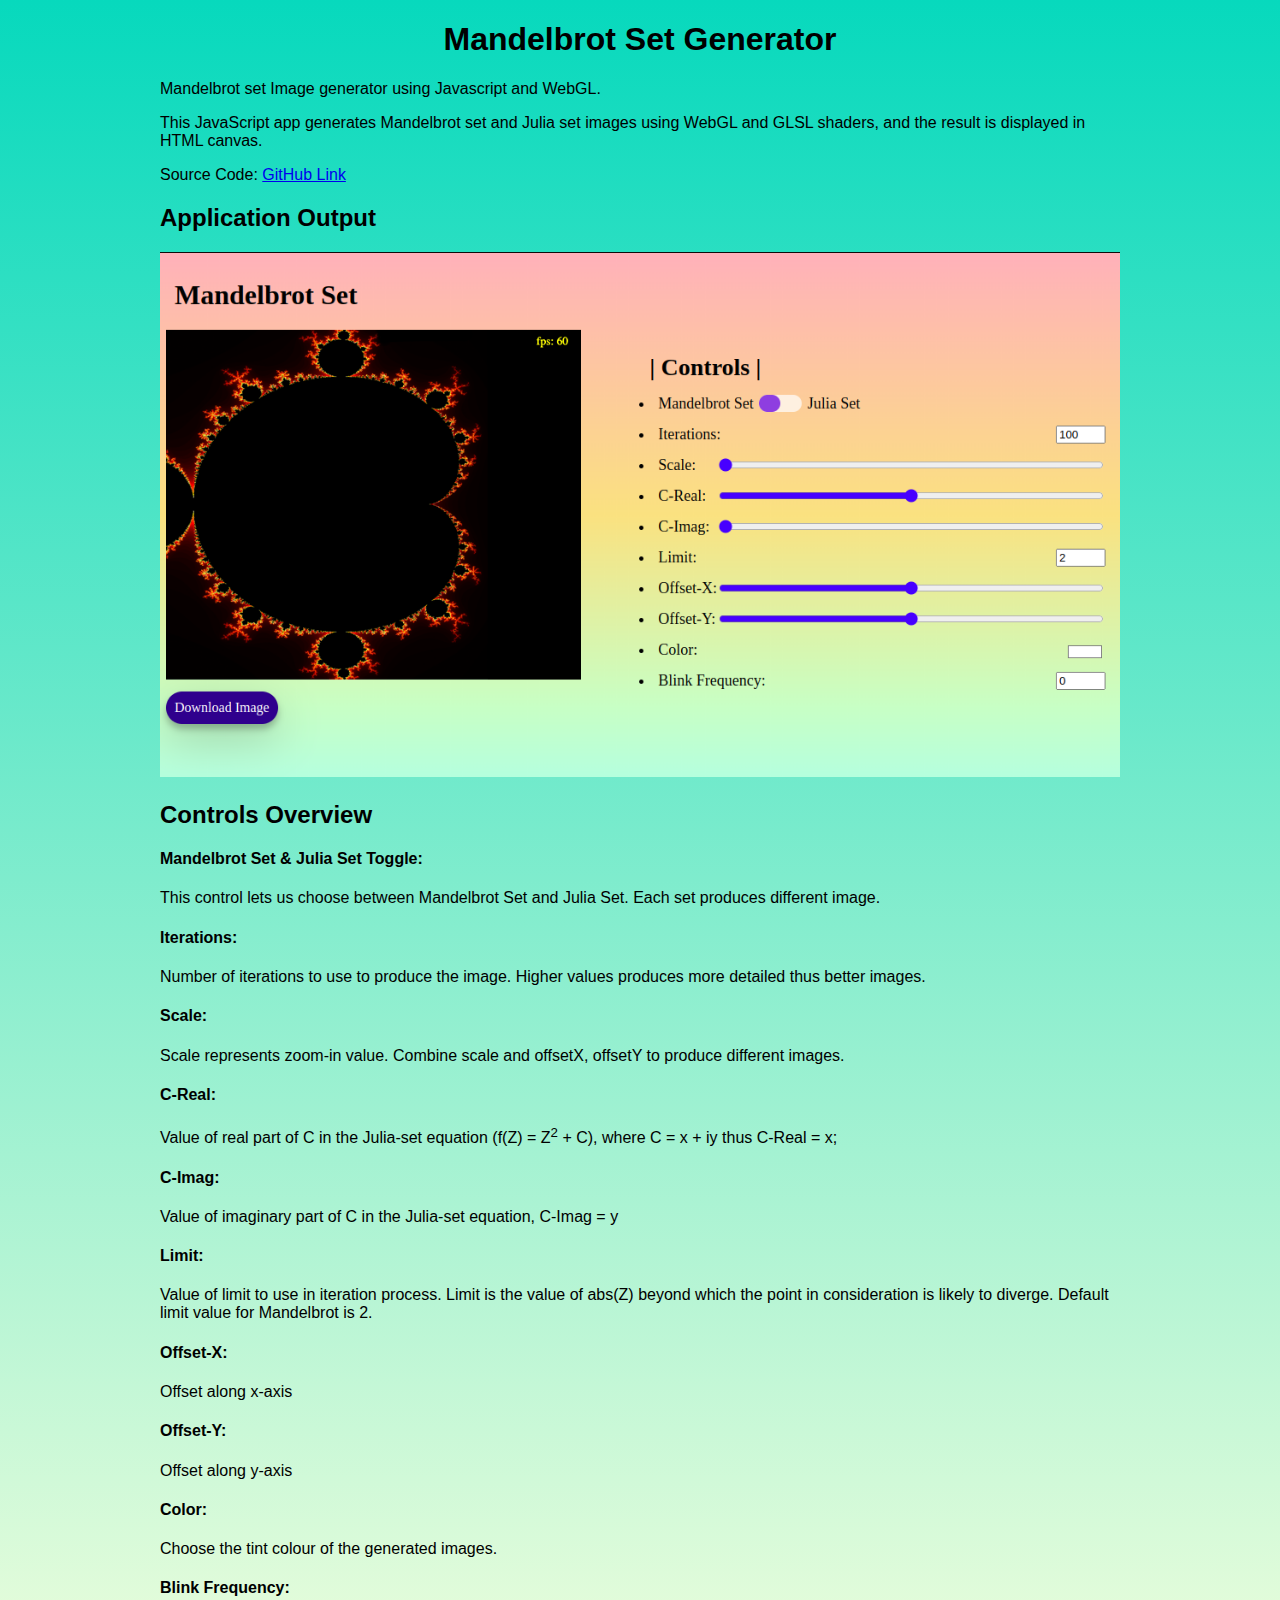
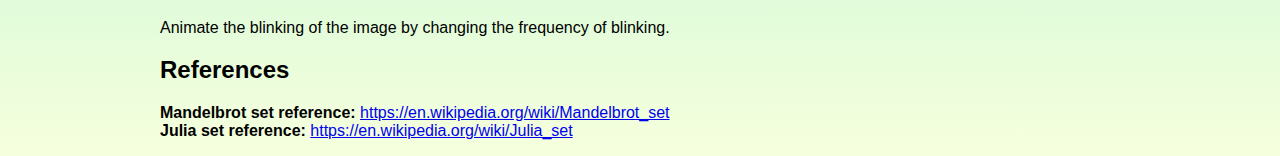
==== help.html @ 1ecaee45 "Merge branch 'dev' of github.com:ShishirBhandari/mandelbrot-set-generator into gh-pages" ====
<!DOCTYPE html>
<html lang="en">
<head>
  <meta charset="UTF-8">
  <meta name="viewport" content="width=device-width, initial-scale=1.0">

  <link rel="stylesheet" href="./css/main.css" />
  <link rel="icon" href="./favicon.png" type="image/icon type">
  <title>Help</title>
</head>
<body>
  <div style="font-family: Arial, Helvetica, sans-serif; margin: 10px auto; max-width: 960px; ">
    <h1 class="code-line" data-line-start=0 data-line-end=1 style="text-align:center"><a id="mandelbrotsetgenerator_0"></a>Mandelbrot Set Generator</h1>
    <p class="has-line-data" data-line-start="1" data-line-end="2">Mandelbrot set Image generator using Javascript and WebGL.</p>
    <p class="has-line-data" data-line-start="3" data-line-end="4">This JavaScript app generates Mandelbrot set and Julia set images using WebGL and GLSL shaders, and the result is displayed in HTML canvas.</p>
    <p>Source Code: <a href="https://github.com/ShishirBhandari/mandelbrot-set-generator">GitHub Link</a></p>
    <h2 class="code-line" data-line-start=5 data-line-end=6 ><a id="Application_output_5"></a>Application Output</h2>
    <p class="has-line-data" data-line-start="6" data-line-end="7"><img src="images/app_screenshot.png" alt="Image of Application Screen" width="100%"></p>
    <h2 class="code-line" data-line-start=8 data-line-end=9 ><a id="Controls_overview_8"></a>Controls Overview</h2>
    <h4 class="code-line" data-line-start=9 data-line-end=10 ><a id="Mandelbrot_Set__Julia_Set_Toggle_9"></a>Mandelbrot Set &amp; Julia Set Toggle:</h4>
    <p class="has-line-data" data-line-start="10" data-line-end="11">This control lets us choose between Mandelbrot Set and Julia Set. Each set produces different image.</p>
    <h4 class="code-line" data-line-start=11 data-line-end=12 ><a id="Iterations_11"></a>Iterations:</h4>
    <p class="has-line-data" data-line-start="12" data-line-end="13">Number of iterations to use to produce the image. Higher values produces more detailed thus better images.</p>
    <h4 class="code-line" data-line-start=13 data-line-end=14 ><a id="Scale_13"></a>Scale:</h4>
    <p class="has-line-data" data-line-start="14" data-line-end="15">Scale represents zoom-in value. Combine scale and offsetX, offsetY to produce different images.</p>
    <h4 class="code-line" data-line-start=15 data-line-end=16 ><a id="CReal_15"></a>C-Real:</h4>
    <p class="has-line-data" data-line-start="16" data-line-end="17">Value of real part of C in the Julia-set equation (f(Z) = Z<sup>2</sup> + C), where C = x + iy thus C-Real = x;</p>
    <h4 class="code-line" data-line-start=17 data-line-end=18 ><a id="CImag_17"></a>C-Imag:</h4>
    <p class="has-line-data" data-line-start="18" data-line-end="19">Value of imaginary part of C in the Julia-set equation, C-Imag = y</p>
    <h4 class="code-line" data-line-start=19 data-line-end=20 ><a id="Limit_19"></a>Limit:</h4>
    <p class="has-line-data" data-line-start="20" data-line-end="21">Value of limit to use in iteration process. Limit is the value of abs(Z) beyond which the point in consideration is likely to diverge. Default limit value for Mandelbrot is 2.</p>
    <h4 class="code-line" data-line-start=21 data-line-end=22 ><a id="OffsetX_21"></a>Offset-X:</h4>
    <p class="has-line-data" data-line-start="22" data-line-end="23">Offset along x-axis</p>
    <h4 class="code-line" data-line-start=23 data-line-end=24 ><a id="OffsetY_23"></a>Offset-Y:</h4>
    <p class="has-line-data" data-line-start="24" data-line-end="25">Offset along y-axis</p>
    <h4 class="code-line" data-line-start=25 data-line-end=26 ><a id="Color_25"></a>Color:</h4>
    <p class="has-line-data" data-line-start="26" data-line-end="27">Choose the tint colour of the generated images.</p>
    <h4 class="code-line" data-line-start=27 data-line-end=28 ><a id="Blink_Frequency_27"></a>Blink Frequency:</h4>
    <p class="has-line-data" data-line-start="28" data-line-end="29">Animate the blinking of the image by changing the frequency of blinking.</p>
    <h2 class="code-line" data-line-start=31 data-line-end=32 ><a id="References_31"></a>References</h2>
    <p class="has-line-data" data-line-start="32" data-line-end="34">
      <strong>Mandelbrot set reference:</strong> <a href="https://en.wikipedia.org/wiki/Mandelbrot_set">https://en.wikipedia.org/wiki/Mandelbrot_set</a><br>
      <strong>Julia set reference:</strong> <a href="https://en.wikipedia.org/wiki/Julia_set">https://en.wikipedia.org/wiki/Julia_set</a></p>
  </div>
</body>
</html>
---- css/main.css ----
body {
  background: linear-gradient(to bottom, #07d9bd, #f6ffdd);
}

.root {
  height: 97.4vh;
}

#canvas-container {
  float: left;
  cursor: pointer;
}

#title {
  position: relative;
  left: -700px;
  top: 5px;
  color: white;
  font-size: 18px;
}

#fps {
  position: relative;
  left: -50px;
  color: yellow;
  font-size: 13px;
}

#ui {
  float: right;
}

#ui ul {
  font-size: 28px;
  font-weight: bold;
}

#ui li {
  font-size: 18px;
  margin: 5px;
  padding: 5px;
  font-weight: normal;
}

input {
  float: right;
}

input[type="number"] {
  width: 50px;
}

input[type="range"] {
  width: 450px;
}

input[type="color"] {
  border: none;
  background: none;
}

#toggle-fractal {
  float: none;
  width: 50px;
  transform: translate(0, 4px);

  -webkit-appearance: none;
  appearance: none;
  height: 20px;
  border-radius: 10px;
  background: white;
  outline: none;
  opacity: 0.7;
  -webkit-transition: 0.2s;
  transition: opacity 0.2s;
}

#toggle-fractal:hover {
  opacity: 1.5;
}

#toggle-fractal::-webkit-slider-thumb {
  -webkit-appearance: none;
  appearance: none;
  width: 25px;
  height: 20px;
  border-radius: 10px;
  background: blue;
  cursor: pointer;
}

#toggle-fractal::-webkit-slider-thumb:hover {
  background: darkblue;
}

#download {
  float: left;
  /* border: none; */
  border: 2px solid #07d9bd;

  text-decoration: none;
  border-radius: 20px;
  padding: 10px;
  margin: 10px 0px;
  background-color: white;
  color: #07d9bd;
  box-shadow: 0 6px 8px 0 rgba(0, 0, 0, 0.24), 0 17px 50px 0 rgba(0, 0, 0, 0.19);
  transition-duration: 0.1s;
}

#download:hover {
  background-color: #07d9bd;
  cursor: pointer;
  box-shadow: 0 12px 16px 0 rgba(0, 0, 0, 0.24),
    0 17px 50px 0 rgba(0, 0, 0, 0.19);
  color: white;
}

#displayer {
  display: flex;
}

#c-imag {
  width: 392px;
  margin-left: 24px;
}

#c-real {
  width: 392px;
  margin-left: 28px;
}

.display {
  background-color: white;
  border: 1px solid black;
  width: 52px;
  padding: 1px 2px;
  height: 18px;
  font-size: 14px;
}
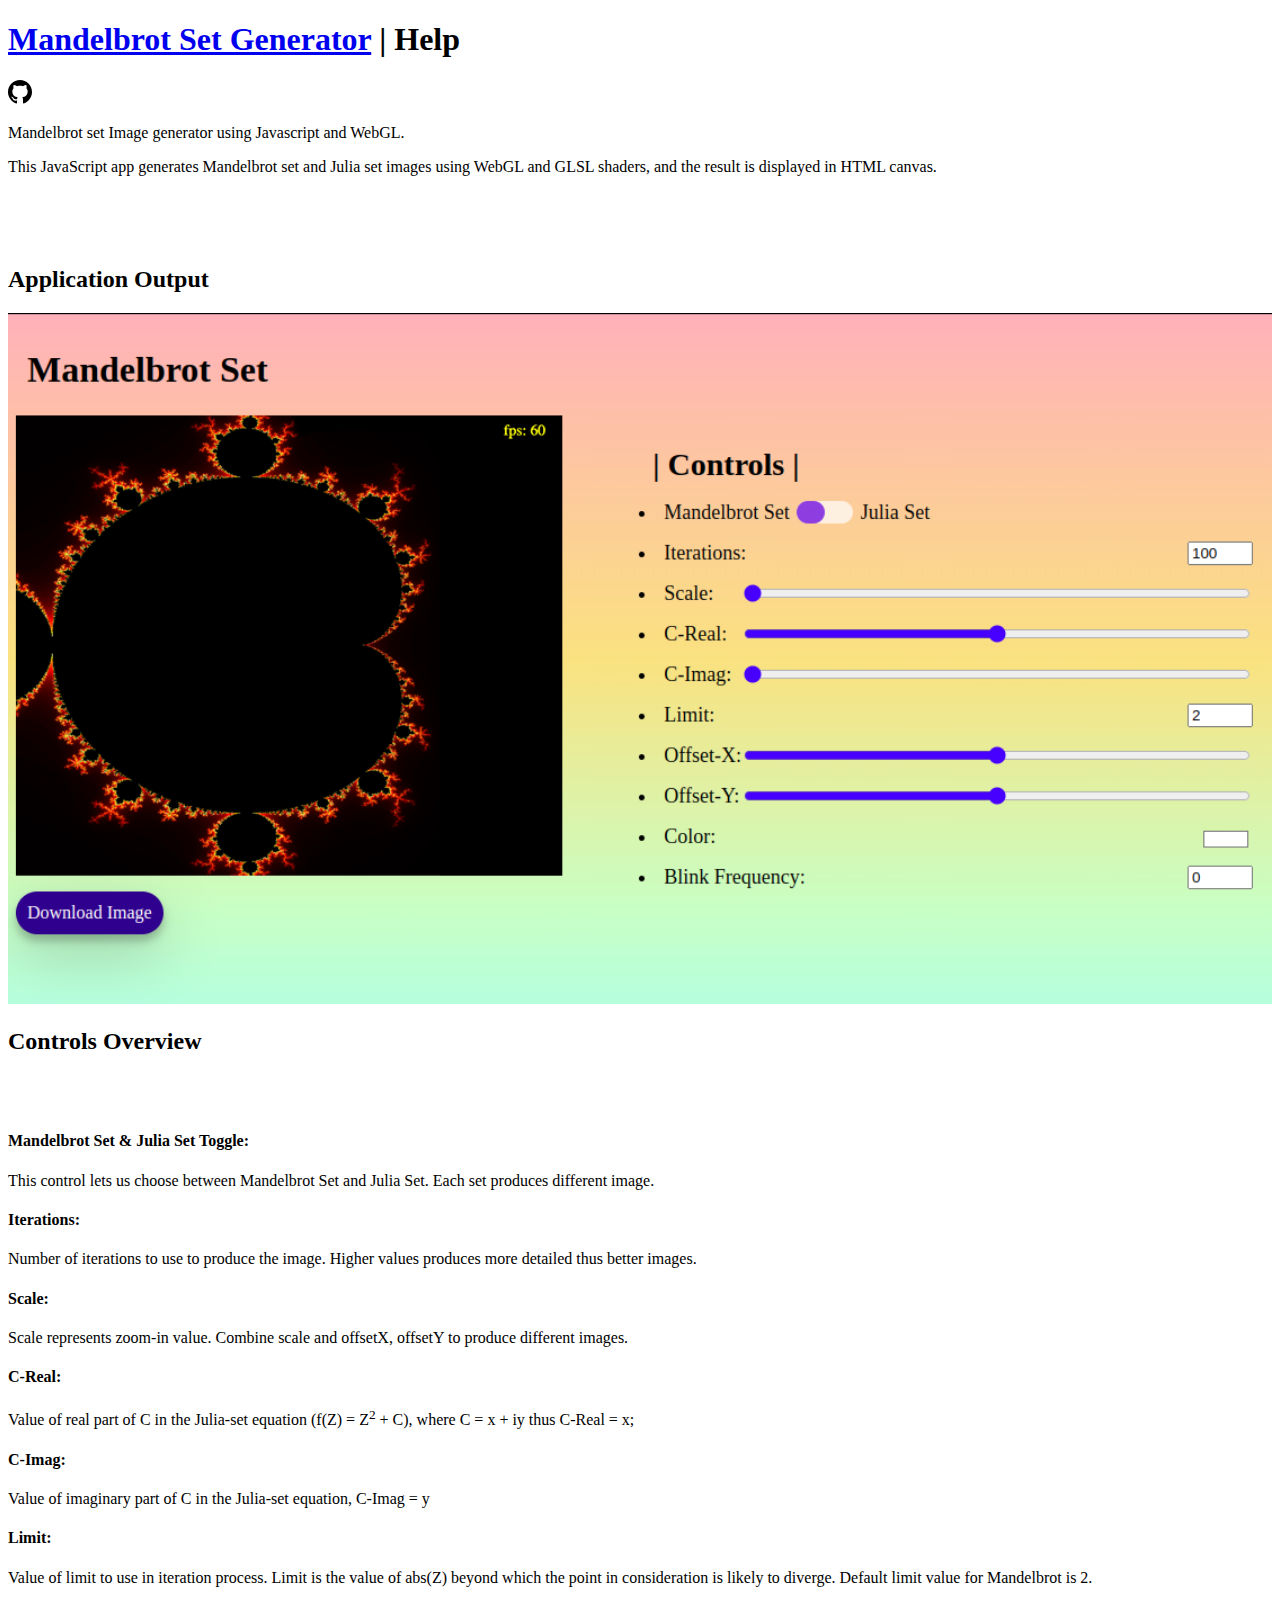
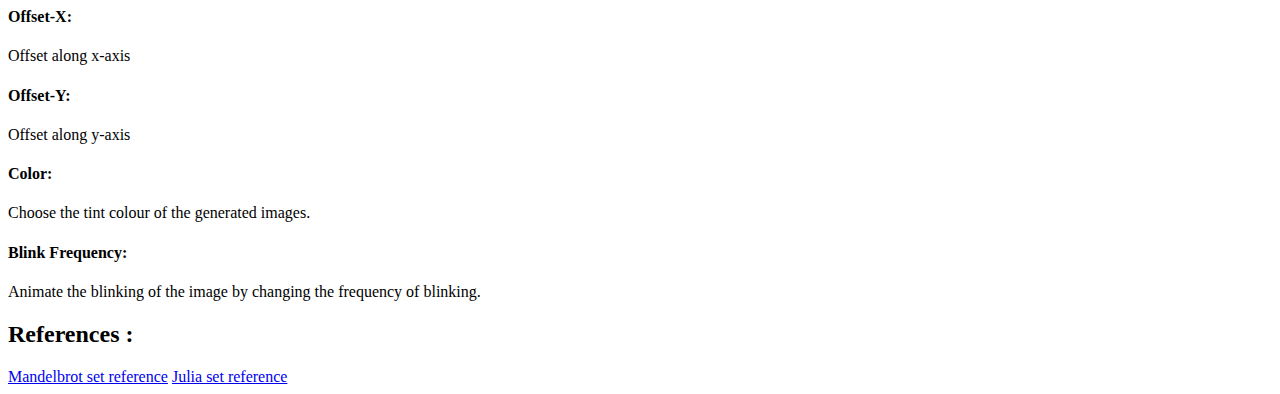
==== commit 126c0ff0: "style: help.css done" ====
--- a/help.html
+++ b/help.html
@@ -1,46 +1,170 @@
 <!DOCTYPE html>
 <html lang="en">
-<head>
-  <meta charset="UTF-8">
-  <meta name="viewport" content="width=device-width, initial-scale=1.0">
+  <head>
+    <meta charset="UTF-8" />
+    <meta name="viewport" content="width=device-width, initial-scale=1.0" />
 
-  <link rel="stylesheet" href="./css/main.css" />
-  <link rel="icon" href="./favicon.png" type="image/icon type">
-  <title>Help</title>
-</head>
-<body>
-  <div style="font-family: Arial, Helvetica, sans-serif; margin: 10px auto; max-width: 960px; ">
-    <h1 class="code-line" data-line-start=0 data-line-end=1 style="text-align:center"><a id="mandelbrotsetgenerator_0"></a>Mandelbrot Set Generator</h1>
-    <p class="has-line-data" data-line-start="1" data-line-end="2">Mandelbrot set Image generator using Javascript and WebGL.</p>
-    <p class="has-line-data" data-line-start="3" data-line-end="4">This JavaScript app generates Mandelbrot set and Julia set images using WebGL and GLSL shaders, and the result is displayed in HTML canvas.</p>
-    <p>Source Code: <a href="https://github.com/ShishirBhandari/mandelbrot-set-generator">GitHub Link</a></p>
-    <h2 class="code-line" data-line-start=5 data-line-end=6 ><a id="Application_output_5"></a>Application Output</h2>
-    <p class="has-line-data" data-line-start="6" data-line-end="7"><img src="images/app_screenshot.png" alt="Image of Application Screen" width="100%"></p>
-    <h2 class="code-line" data-line-start=8 data-line-end=9 ><a id="Controls_overview_8"></a>Controls Overview</h2>
-    <h4 class="code-line" data-line-start=9 data-line-end=10 ><a id="Mandelbrot_Set__Julia_Set_Toggle_9"></a>Mandelbrot Set &amp; Julia Set Toggle:</h4>
-    <p class="has-line-data" data-line-start="10" data-line-end="11">This control lets us choose between Mandelbrot Set and Julia Set. Each set produces different image.</p>
-    <h4 class="code-line" data-line-start=11 data-line-end=12 ><a id="Iterations_11"></a>Iterations:</h4>
-    <p class="has-line-data" data-line-start="12" data-line-end="13">Number of iterations to use to produce the image. Higher values produces more detailed thus better images.</p>
-    <h4 class="code-line" data-line-start=13 data-line-end=14 ><a id="Scale_13"></a>Scale:</h4>
-    <p class="has-line-data" data-line-start="14" data-line-end="15">Scale represents zoom-in value. Combine scale and offsetX, offsetY to produce different images.</p>
-    <h4 class="code-line" data-line-start=15 data-line-end=16 ><a id="CReal_15"></a>C-Real:</h4>
-    <p class="has-line-data" data-line-start="16" data-line-end="17">Value of real part of C in the Julia-set equation (f(Z) = Z<sup>2</sup> + C), where C = x + iy thus C-Real = x;</p>
-    <h4 class="code-line" data-line-start=17 data-line-end=18 ><a id="CImag_17"></a>C-Imag:</h4>
-    <p class="has-line-data" data-line-start="18" data-line-end="19">Value of imaginary part of C in the Julia-set equation, C-Imag = y</p>
-    <h4 class="code-line" data-line-start=19 data-line-end=20 ><a id="Limit_19"></a>Limit:</h4>
-    <p class="has-line-data" data-line-start="20" data-line-end="21">Value of limit to use in iteration process. Limit is the value of abs(Z) beyond which the point in consideration is likely to diverge. Default limit value for Mandelbrot is 2.</p>
-    <h4 class="code-line" data-line-start=21 data-line-end=22 ><a id="OffsetX_21"></a>Offset-X:</h4>
-    <p class="has-line-data" data-line-start="22" data-line-end="23">Offset along x-axis</p>
-    <h4 class="code-line" data-line-start=23 data-line-end=24 ><a id="OffsetY_23"></a>Offset-Y:</h4>
-    <p class="has-line-data" data-line-start="24" data-line-end="25">Offset along y-axis</p>
-    <h4 class="code-line" data-line-start=25 data-line-end=26 ><a id="Color_25"></a>Color:</h4>
-    <p class="has-line-data" data-line-start="26" data-line-end="27">Choose the tint colour of the generated images.</p>
-    <h4 class="code-line" data-line-start=27 data-line-end=28 ><a id="Blink_Frequency_27"></a>Blink Frequency:</h4>
-    <p class="has-line-data" data-line-start="28" data-line-end="29">Animate the blinking of the image by changing the frequency of blinking.</p>
-    <h2 class="code-line" data-line-start=31 data-line-end=32 ><a id="References_31"></a>References</h2>
-    <p class="has-line-data" data-line-start="32" data-line-end="34">
-      <strong>Mandelbrot set reference:</strong> <a href="https://en.wikipedia.org/wiki/Mandelbrot_set">https://en.wikipedia.org/wiki/Mandelbrot_set</a><br>
-      <strong>Julia set reference:</strong> <a href="https://en.wikipedia.org/wiki/Julia_set">https://en.wikipedia.org/wiki/Julia_set</a></p>
-  </div>
-</body>
-</html>+    <link rel="stylesheet" href="./css/help.css" />
+    <link rel="icon" href="./favicon.png" type="image/icon type" />
+    <title>Help</title>
+  </head>
+  <body>
+      <nav>
+        <h1 class="main-heading" data-line-start="0" data-line-end="1">
+          <a id="mandelbrotsetgenerator_0" href="./index.html"
+            >Mandelbrot Set Generator</a
+          > | Help
+        </h1>
+        <a
+          href="https://github.com/ShishirBhandari/mandelbrot-set-generator"
+          <a
+          href=""
+          ><svg
+            xmlns="http://www.w3.org/2000/svg"
+            width="24"
+            height="24"
+            viewBox="0 0 24 24"
+          >
+            <path
+              d="M12 0c-6.626 0-12 5.373-12 12 0 5.302 3.438 9.8 8.207 11.387.599.111.793-.261.793-.577v-2.234c-3.338.726-4.033-1.416-4.033-1.416-.546-1.387-1.333-1.756-1.333-1.756-1.089-.745.083-.729.083-.729 1.205.084 1.839 1.237 1.839 1.237 1.07 1.834 2.807 1.304 3.492.997.107-.775.418-1.305.762-1.604-2.665-.305-5.467-1.334-5.467-5.931 0-1.311.469-2.381 1.236-3.221-.124-.303-.535-1.524.117-3.176 0 0 1.008-.322 3.301 1.23.957-.266 1.983-.399 3.003-.404 1.02.005 2.047.138 3.006.404 2.291-1.552 3.297-1.23 3.297-1.23.653 1.653.242 2.874.118 3.176.77.84 1.235 1.911 1.235 3.221 0 4.609-2.807 5.624-5.479 5.921.43.372.823 1.102.823 2.222v3.293c0 .319.192.694.801.576 4.765-1.589 8.199-6.086 8.199-11.386 0-6.627-5.373-12-12-12z"
+            /></svg
+        ></a>
+      </nav>
+      <div class="main-data">
+        <p class="has-line-data" data-line-start="1" data-line-end="2">
+          Mandelbrot set Image generator using Javascript and WebGL.
+        </p>
+        <p class="has-line-data" data-line-start="3" data-line-end="4">
+          This JavaScript app generates Mandelbrot set and Julia set images
+          using WebGL and GLSL shaders, and the result is displayed in HTML
+          canvas.
+        </p>
+      </div>
+
+      <br /><br /><br />
+
+      <!-- Section-1 -->
+      <div class="section-1">
+        <h2 class="code-line" data-line-start="5" data-line-end="6">
+          <a id="Application_output_5"></a>Application Output
+        </h2>
+        <img
+          src="images/app_screenshot.png"
+          alt="Image of Application Screen"
+          width="100%"
+        />
+      </div>
+
+      <!-- section-2 -->
+      <div class="section-2">
+        <h2 class="code-line" data-line-start="8" data-line-end="9">
+          <a id="Controls_overview_8"></a>Controls Overview
+        </h2>
+        <br /><br />
+        <div class="data">
+          <h4 class="code-line" data-line-start="9" data-line-end="10">
+            <a id="Mandelbrot_Set__Julia_Set_Toggle_9"></a>Mandelbrot Set &amp;
+            Julia Set Toggle:
+          </h4>
+          <p class="has-line-data" data-line-start="10" data-line-end="11">
+            This control lets us choose between Mandelbrot Set and Julia Set.
+            Each set produces different image.
+          </p>
+        </div>
+        <div class="data">
+          <h4 class="code-line" data-line-start="11" data-line-end="12">
+            <a id="Iterations_11"></a>Iterations:
+          </h4>
+          <p class="has-line-data" data-line-start="12" data-line-end="13">
+            Number of iterations to use to produce the image. Higher values
+            produces more detailed thus better images.
+          </p>
+        </div>
+        <div class="data">
+          <h4 class="code-line" data-line-start="13" data-line-end="14">
+            <a id="Scale_13"></a>Scale:
+          </h4>
+          <p class="has-line-data" data-line-start="14" data-line-end="15">
+            Scale represents zoom-in value. Combine scale and offsetX, offsetY
+            to produce different images.
+          </p>
+        </div>
+        <div class="data">
+          <h4 class="code-line" data-line-start="15" data-line-end="16">
+            <a id="CReal_15"></a>C-Real:
+          </h4>
+          <p class="has-line-data" data-line-start="16" data-line-end="17">
+            Value of real part of C in the Julia-set equation (f(Z) = Z<sup
+              >2</sup
+            >
+            + C), where C = x + iy thus C-Real = x;
+          </p>
+        </div>
+        <div class="data">
+          <h4 class="code-line" data-line-start="17" data-line-end="18">
+            <a id="CImag_17"></a>C-Imag:
+          </h4>
+          <p class="has-line-data" data-line-start="18" data-line-end="19">
+            Value of imaginary part of C in the Julia-set equation, C-Imag = y
+          </p>
+        </div>
+        <div class="data">
+          <h4 class="code-line" data-line-start="19" data-line-end="20">
+            <a id="Limit_19"></a>Limit:
+          </h4>
+          <p class="has-line-data" data-line-start="20" data-line-end="21">
+            Value of limit to use in iteration process. Limit is the value of
+            abs(Z) beyond which the point in consideration is likely to diverge.
+            Default limit value for Mandelbrot is 2.
+          </p>
+        </div>
+        <div class="data">
+          <h4 class="code-line" data-line-start="21" data-line-end="22">
+            <a id="OffsetX_21"></a>Offset-X:
+          </h4>
+          <p class="has-line-data" data-line-start="22" data-line-end="23">
+            Offset along x-axis
+          </p>
+        </div>
+        <div class="data">
+          <h4 class="code-line" data-line-start="23" data-line-end="24">
+            <a id="OffsetY_23"></a>Offset-Y:
+          </h4>
+          <p class="has-line-data" data-line-start="24" data-line-end="25">
+            Offset along y-axis
+          </p>
+        </div>
+        <div class="data">
+          <h4 class="code-line" data-line-start="25" data-line-end="26">
+            <a id="Color_25"></a>Color:
+          </h4>
+          <p class="has-line-data" data-line-start="26" data-line-end="27">
+            Choose the tint colour of the generated images.
+          </p>
+        </div>
+        <div class="data">
+          <h4 class="code-line" data-line-start="27" data-line-end="28">
+            <a id="Blink_Frequency_27"></a>Blink Frequency:
+          </h4>
+          <p class="has-line-data" data-line-start="28" data-line-end="29">
+            Animate the blinking of the image by changing the frequency of
+            blinking.
+          </p>
+        </div>
+      </div>
+
+      <div class="section-3">
+        <h2 class="code-line" data-line-start="31" data-line-end="32">
+          References :
+        </h2>
+       
+          
+          <a href="https://en.wikipedia.org/wiki/Mandelbrot_set"
+            >Mandelbrot set reference</a
+          >
+          <a href="https://en.wikipedia.org/wiki/Julia_set"
+            >Julia set reference</a
+          >
+      </div>
+  </body>
+</html>
